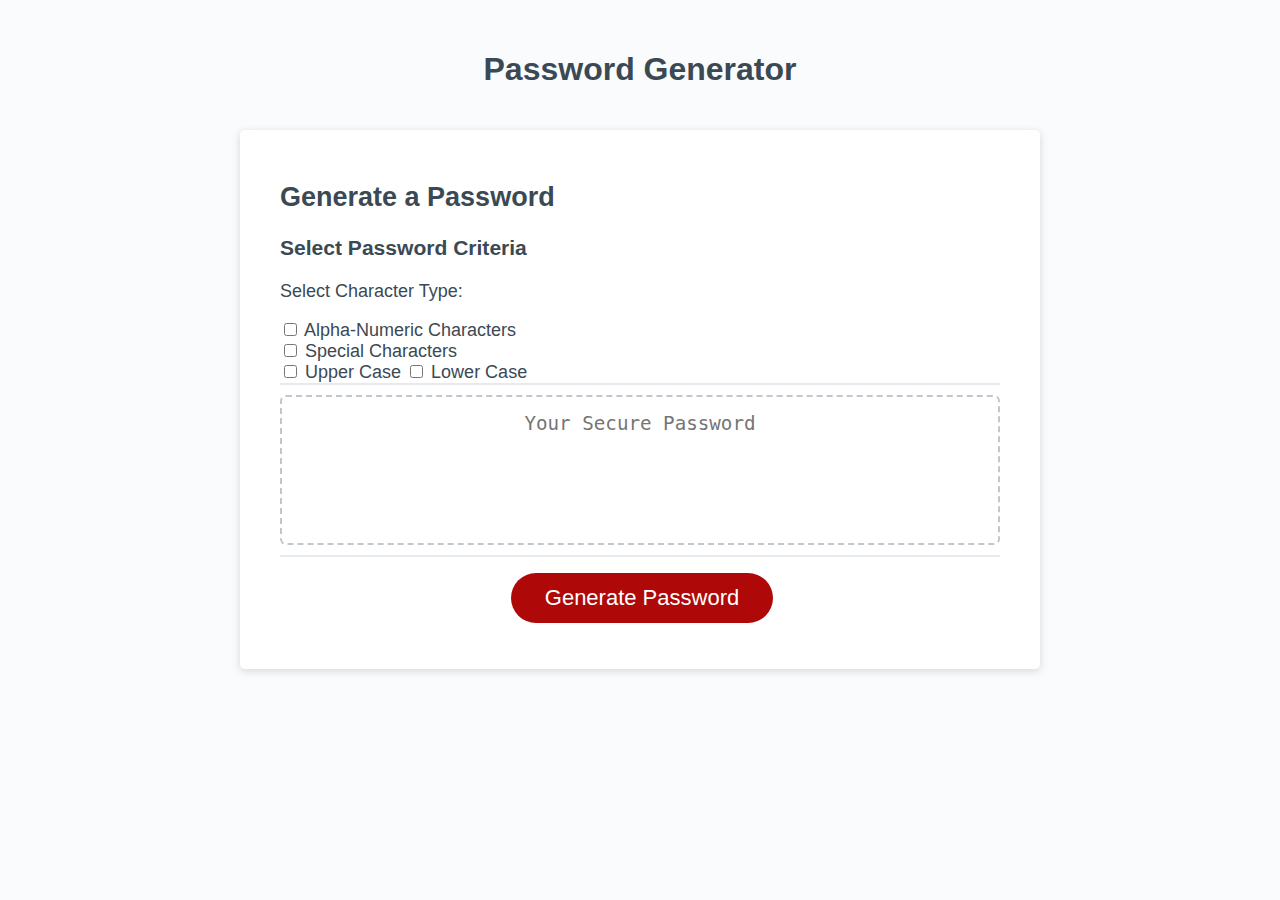
==== Develop/index.html @ 7781dce6 "replaced radio btn with checkbox, declared functions for each variable" ====
<!DOCTYPE html>
<html lang="en">
  <head>
    <meta charset="UTF-8" />
    <meta name="viewport" content="width=device-width, initial-scale=1.0" />
    <meta http-equiv="X-UA-Compatible" content="ie=edge" />
    <title>Password Generator</title>
    <link rel="stylesheet" href="style.css" />
  </head>
  <body>
    <div class="wrapper">
      <header>
        <h1>Password Generator</h1>
      </header>
      <div class="card">
        <div class="card-header">
          <h2>Generate a Password</h2>
          <form>
            <h3>Select Password Criteria</h3>
             <p>Select Character Type:</p> 
            <input type="checkbox" id="alphNumChar" name="alphNumChar" value="Alpha-Numeric Characters">
            <label for="alphNumChar">Alpha-Numeric Characters</label><br>
            <input type="checkbox" id="specChar" name="specChar" value="Special Characters">
            <label for="specChar">Special Characters</label><br>
            <input type="checkbox" id="alphNumCharUpper" name="alphNumCharUpper" value="Upper Case">
            <label for="alphNumCharUpper">Upper Case</label>
            <input type="checkbox" id="alphNumCharLower" name="alphNumCharLower" value="Upper Case">
            <label for="alphNumCharLower">Lower Case</label>

          </form>
        </div>
        <div class="card-body">
          <textarea
            readonly
            id="password"
            placeholder="Your Secure Password"
            aria-label="Generated Password"
          ></textarea>
        </div>
        <div class="card-footer">
          <button id="generate" class="btn">Generate Password</button>
        </div>
      </div>
    </div>
    <script src="script.js"></script>
  </body>
</html>
---- Develop/style.css ----
*,
*::before,
*::after {
  box-sizing: border-box;
}

html,
body,
.wrapper {
  height: 100%;
  margin: 0;
  padding: 0;
}

body {
  font-family: sans-serif;
  background-color: #f9fbfd;
}

.wrapper {
  padding-top: 30px;
  padding-left: 20px;
  padding-right: 20px;
}

header {
  text-align: center;
  padding: 20px;
  padding-top: 0px;
  color: hsl(206, 17%, 28%);
}

.card {
  background-color: hsl(0, 0%, 100%);
  border-radius: 5px;
  border-width: 1px;
  box-shadow: rgba(0, 0, 0, 0.15) 0px 2px 8px 0px;
  color: hsl(206, 17%, 28%);
  font-size: 18px;
  margin: 0 auto;
  max-width: 800px;
  padding: 30px 40px;
}

.card-header::after {
  content: " ";
  display: block;
  width: 100%;
  background: #e7e9eb;
  height: 2px;
}

.card-body {
  min-height: 100px;
}

.card-footer {
  text-align: center;
}

.card-footer::before {
  content: " ";
  display: block;
  width: 100%;
  background: #e7e9eb;
  height: 2px;
}

.card-footer::after {
  content: " ";
  display: block;
  clear: both;
}

.btn {
  border: none;
  background-color: hsl(360, 91%, 36%);
  border-radius: 25px;
  box-shadow: rgba(0, 0, 0, 0.1) 0px 1px 6px 0px rgba(0, 0, 0, 0.2) 0px 1px 1px
    0px;
  color: hsl(0, 0%, 100%);
  display: inline-block;
  font-size: 22px;
  line-height: 22px;
  margin: 16px 16px 16px 20px;
  padding: 14px 34px;
  text-align: center;
  cursor: pointer;
}

button[disabled] {
  cursor: default;
  background: #c0c7cf;
}

.float-right {
  float: right;
}

#password {
  -webkit-appearance: none;
  -moz-appearance: none;
  appearance: none;
  border: none;
  display: block;
  width: 100%;
  padding-top: 15px;
  padding-left: 15px;
  padding-right: 15px;
  padding-bottom: 85px;
  font-size: 1.2rem;
  text-align: center;
  margin-top: 10px;
  margin-bottom: 10px;
  border: 2px dashed #c0c7cf;
  border-radius: 6px;
  resize: none;
  overflow: hidden;
}

@media (max-width: 690px) {
  .btn {
    font-size: 1rem;
    margin: 16px 0px 0px 0px;
    padding: 10px 15px;
  }

  #password {
    font-size: 1rem;
  }
}

@media (max-width: 500px) {
  .btn {
    font-size: 0.8rem;
  }
}
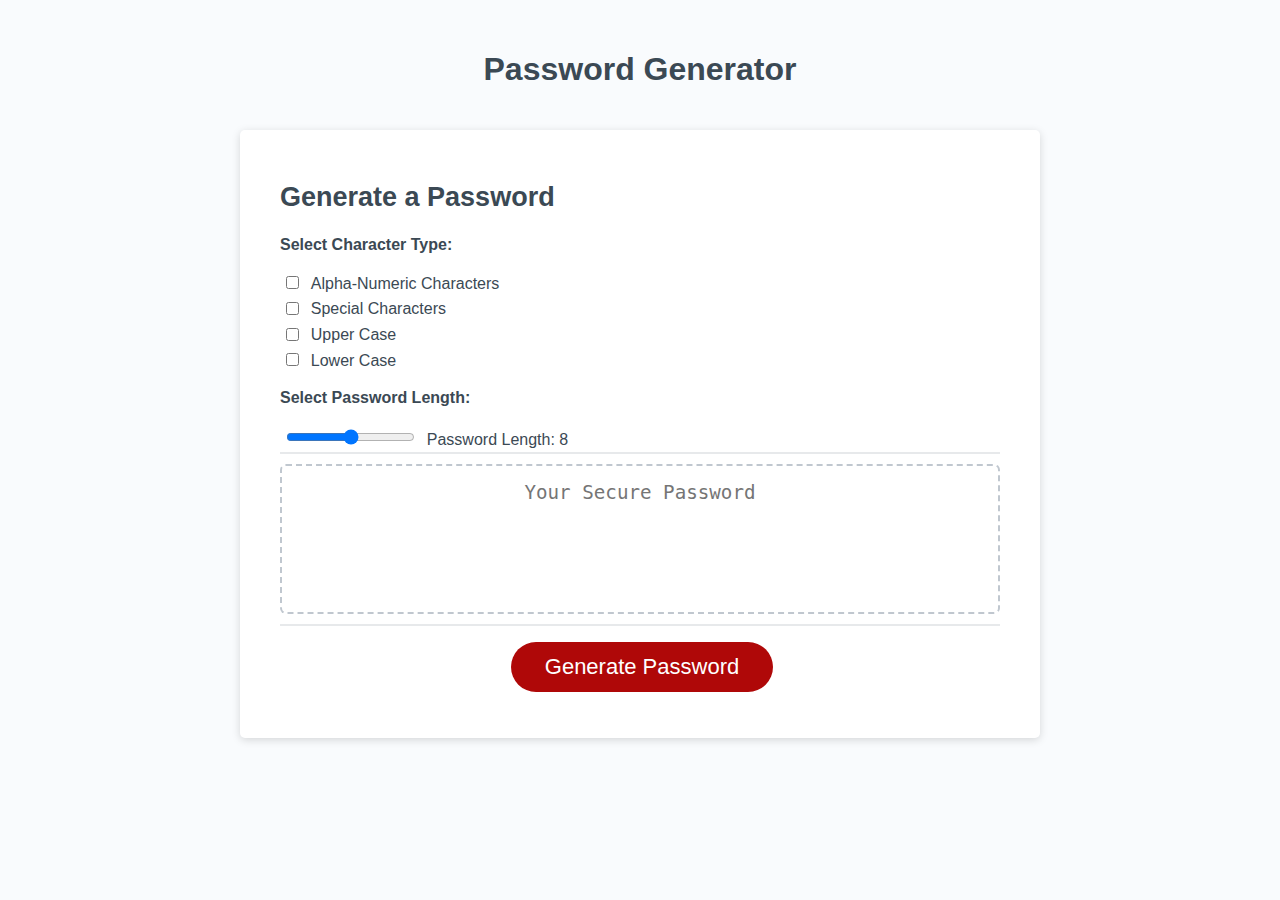
==== commit 8e1adc51: "added line break on chkbx elmts, added bold styling to p elements, created chkbx variables" ====
--- a/Develop/index.html
+++ b/Develop/index.html
@@ -16,17 +16,20 @@
         <div class="card-header">
           <h2>Generate a Password</h2>
           <form>
-            <h3>Select Password Criteria</h3>
              <p>Select Character Type:</p> 
             <input type="checkbox" id="alphNumChar" name="alphNumChar" value="Alpha-Numeric Characters">
             <label for="alphNumChar">Alpha-Numeric Characters</label><br>
             <input type="checkbox" id="specChar" name="specChar" value="Special Characters">
             <label for="specChar">Special Characters</label><br>
             <input type="checkbox" id="alphNumCharUpper" name="alphNumCharUpper" value="Upper Case">
-            <label for="alphNumCharUpper">Upper Case</label>
-            <input type="checkbox" id="alphNumCharLower" name="alphNumCharLower" value="Upper Case">
+            <label for="alphNumCharUpper">Upper Case</label><br>
+            <input type="checkbox" id="alphNumCharLower" name="alphNumCharLower" value="Lower Case">
             <label for="alphNumCharLower">Lower Case</label>
-
+            <div>
+              <p>Select Password Length:</p>
+              <input type="range" id="slider" name="password-length-slider" min="8" max="128">
+              <label for="password-length-slider">Password Length: 8 </label>
+            </div>
           </form>
         </div>
         <div class="card-body">
--- a/Develop/style.css
+++ b/Develop/style.css
@@ -13,7 +13,7 @@
 }
 
 body {
-  font-family: sans-serif;
+  font-family: 'Fira Sans', sans-serif;
   background-color: #f9fbfd;
 }
 
@@ -40,6 +40,19 @@
   margin: 0 auto;
   max-width: 800px;
   padding: 30px 40px;
+}
+
+p {
+  font-weight: bold;
+}
+
+p,
+label {
+    font-size: 1rem;
+}
+
+input {
+    margin: .4rem;
 }
 
 .card-header::after {
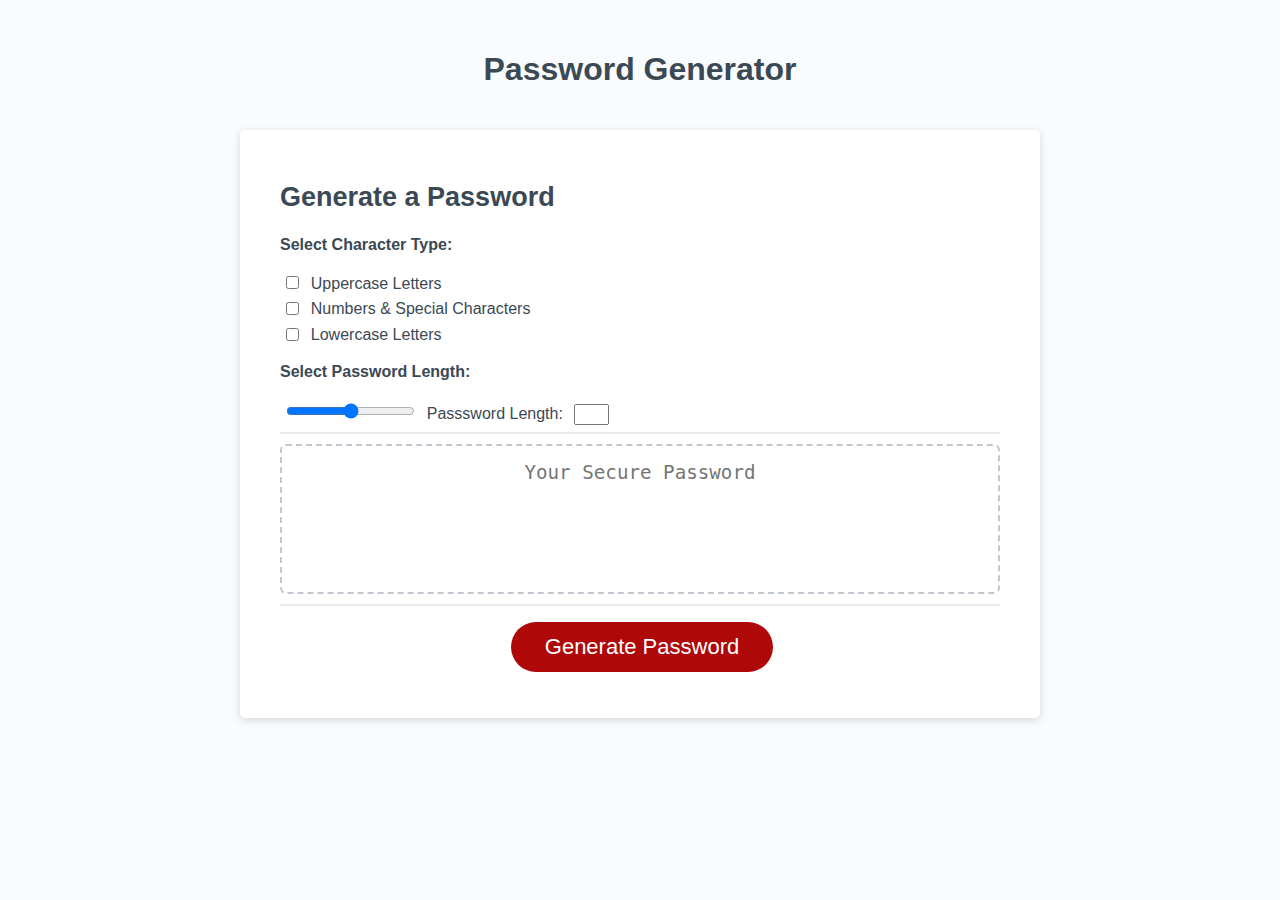
==== commit ebe2099d: "slider value attribution to PW still not working" ====
--- a/Develop/index.html
+++ b/Develop/index.html
@@ -17,18 +17,18 @@
           <h2>Generate a Password</h2>
           <form>
              <p>Select Character Type:</p> 
-            <input type="checkbox" id="alphNumChar" name="alphNumChar" value="Alpha-Numeric Characters">
-            <label for="alphNumChar">Alpha-Numeric Characters</label><br>
-            <input type="checkbox" id="specChar" name="specChar" value="Special Characters">
-            <label for="specChar">Special Characters</label><br>
-            <input type="checkbox" id="alphNumCharUpper" name="alphNumCharUpper" value="Upper Case">
-            <label for="alphNumCharUpper">Upper Case</label><br>
-            <input type="checkbox" id="alphNumCharLower" name="alphNumCharLower" value="Lower Case">
-            <label for="alphNumCharLower">Lower Case</label>
+            <input type="checkbox" id="upperCaseChar" class="charChoice" value="Uppercase Letters">
+            <label for="upperCaseChar">Uppercase Letters</label><br>
+            <input type="checkbox" id="numSpecChar" class="charChoice" value="Numbers & Special Characters">
+            <label for="numSpecChar">Numbers & Special Characters</label><br>
+            <input type="checkbox" id="lowerCaseChar" class="charChoice" value="Lowercase Letters">
+            <label for="lowerCaseChar">Lowercase Letters</label>
             <div>
               <p>Select Password Length:</p>
-              <input type="range" id="slider" name="password-length-slider" min="8" max="128">
-              <label for="password-length-slider">Password Length: 8 </label>
+              <input type="range" id="slider" name="password-length-slider" min="8" max="128" oninput="decideChoices()">
+              <label class="password-length-slider">Passsword Length:
+                <input type="number" id="password-length" value="" readonly="true">
+              </label>
             </div>
           </form>
         </div>
--- a/Develop/style.css
+++ b/Develop/style.css
@@ -131,6 +131,11 @@
   overflow: hidden;
 }
 
+#password-length {
+    justify-content: center;
+    width: 35px;
+}
+
 @media (max-width: 690px) {
   .btn {
     font-size: 1rem;
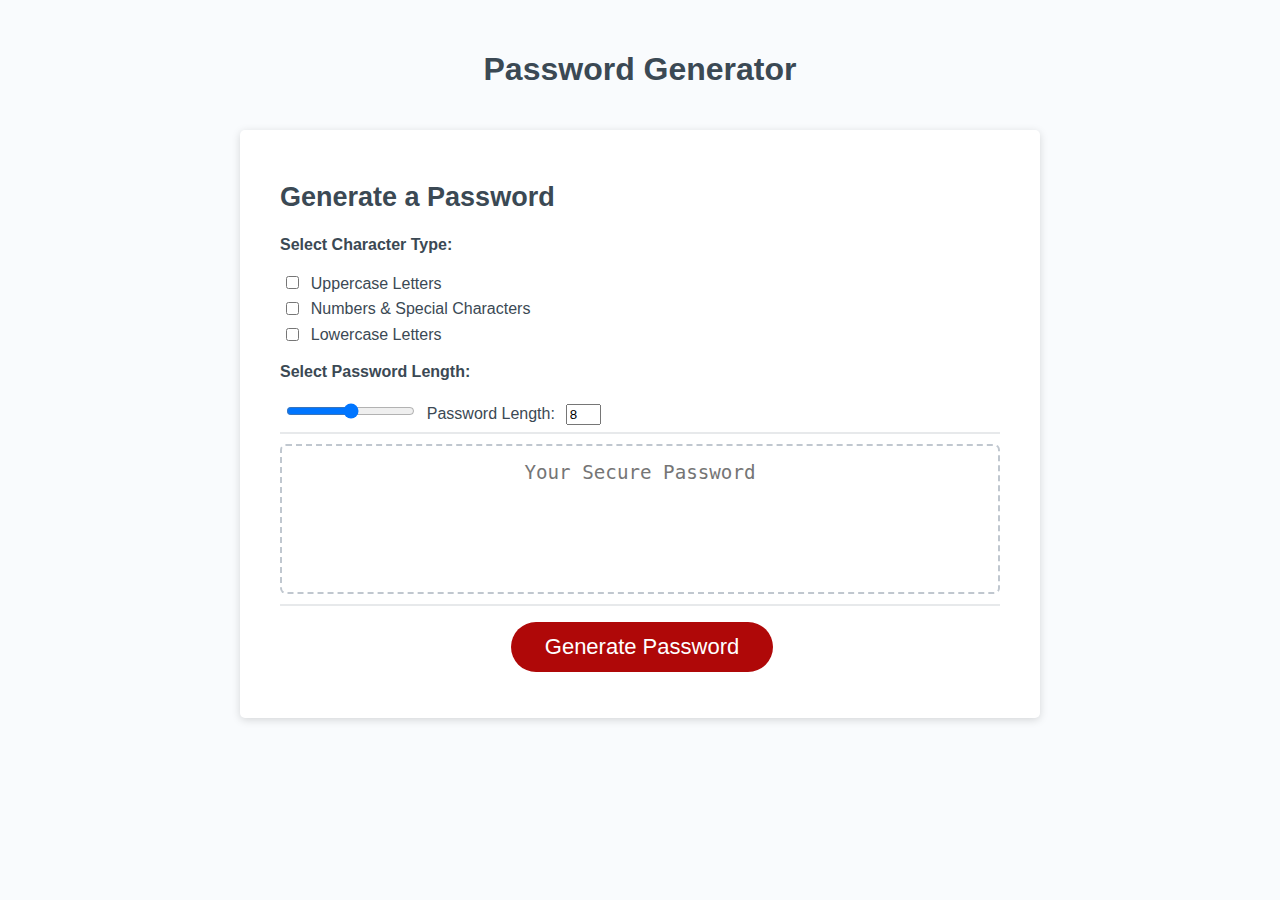
==== commit adef51df: "random allCharArray selection is working" ====
--- a/Develop/index.html
+++ b/Develop/index.html
@@ -17,17 +17,17 @@
           <h2>Generate a Password</h2>
           <form>
              <p>Select Character Type:</p> 
-            <input type="checkbox" id="upperCaseChar" class="charChoice" value="Uppercase Letters">
+            <input type="checkbox" id="upperCaseChar" class="charChoice" name="upperCaseChar" value="Uppercase Letters">
             <label for="upperCaseChar">Uppercase Letters</label><br>
-            <input type="checkbox" id="numSpecChar" class="charChoice" value="Numbers & Special Characters">
+            <input type="checkbox" id="numSpecChar" class="charChoice"  name="numSpecChar" value="Numbers & Special Characters">
             <label for="numSpecChar">Numbers & Special Characters</label><br>
-            <input type="checkbox" id="lowerCaseChar" class="charChoice" value="Lowercase Letters">
+            <input type="checkbox" id="lowerCaseChar" class="charChoice"  name="lowerCaseChar" value="Lowercase Letters">
             <label for="lowerCaseChar">Lowercase Letters</label>
             <div>
               <p>Select Password Length:</p>
               <input type="range" id="slider" name="password-length-slider" min="8" max="128" oninput="decideChoices()">
-              <label class="password-length-slider">Passsword Length:
-                <input type="number" id="password-length" value="" readonly="true">
+              <label class="password-length-slider">Password Length:
+                <input type="number" id="password-length" value="8" readonly="true">
               </label>
             </div>
           </form>
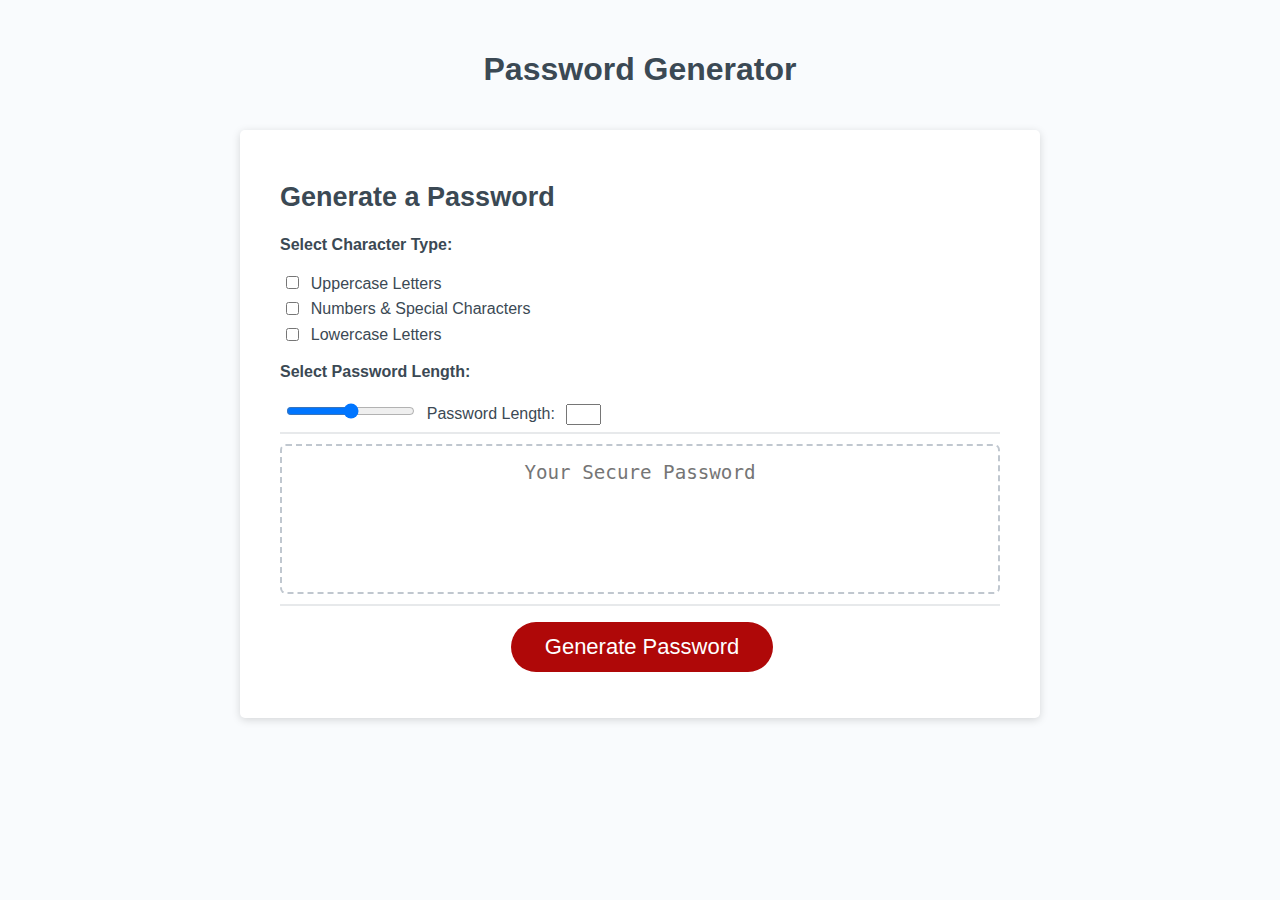
==== commit 948dfc16: "fixed randomizer parseInt(allChoicesArray.length)" ====
--- a/Develop/index.html
+++ b/Develop/index.html
@@ -17,17 +17,17 @@
           <h2>Generate a Password</h2>
           <form>
              <p>Select Character Type:</p> 
-            <input type="checkbox" id="upperCaseChar" class="charChoice" name="upperCaseChar" value="Uppercase Letters">
+            <input type="checkbox" id="upperCaseChar" class="upperCharChoice" name="upperCaseChar" value="Uppercase Letters">
             <label for="upperCaseChar">Uppercase Letters</label><br>
-            <input type="checkbox" id="numSpecChar" class="charChoice"  name="numSpecChar" value="Numbers & Special Characters">
+            <input type="checkbox" id="numSpecChar" class="numSpecCharChoice"  name="numSpecChar" value="Numbers & Special Characters">
             <label for="numSpecChar">Numbers & Special Characters</label><br>
-            <input type="checkbox" id="lowerCaseChar" class="charChoice"  name="lowerCaseChar" value="Lowercase Letters">
+            <input type="checkbox" id="lowerCaseChar" class="lowerCharChoice"  name="lowerCaseChar" value="Lowercase Letters">
             <label for="lowerCaseChar">Lowercase Letters</label>
             <div>
               <p>Select Password Length:</p>
               <input type="range" id="slider" name="password-length-slider" min="8" max="128" oninput="decideChoices()">
               <label class="password-length-slider">Password Length:
-                <input type="number" id="password-length" value="8" readonly="true">
+                <input type="number" id="password-length" value="" readonly="true">
               </label>
             </div>
           </form>
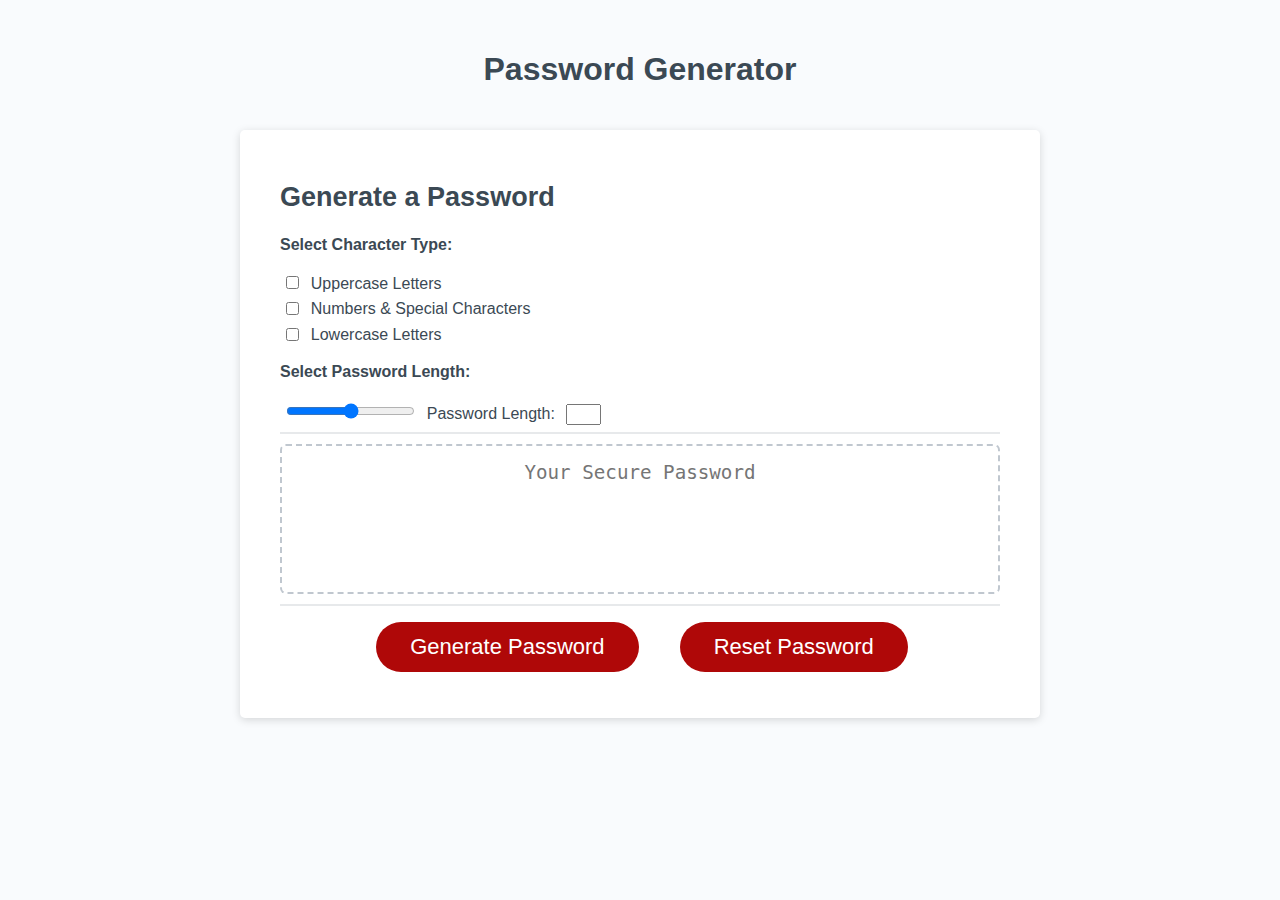
==== commit 647f0e5e: "reset password button is working" ====
--- a/Develop/index.html
+++ b/Develop/index.html
@@ -17,11 +17,11 @@
           <h2>Generate a Password</h2>
           <form>
              <p>Select Character Type:</p> 
-            <input type="checkbox" id="upperCaseChar" class="upperCharChoice" name="upperCaseChar" value="Uppercase Letters">
+            <input type="checkbox" id="upperCaseChar" class="charChoice" name="upperCaseChar" value="Uppercase Letters">
             <label for="upperCaseChar">Uppercase Letters</label><br>
-            <input type="checkbox" id="numSpecChar" class="numSpecCharChoice"  name="numSpecChar" value="Numbers & Special Characters">
+            <input type="checkbox" id="numSpecChar" class="charChoice"  name="numSpecChar" value="Numbers & Special Characters">
             <label for="numSpecChar">Numbers & Special Characters</label><br>
-            <input type="checkbox" id="lowerCaseChar" class="lowerCharChoice"  name="lowerCaseChar" value="Lowercase Letters">
+            <input type="checkbox" id="lowerCaseChar" class="charChoice"  name="lowerCaseChar" value="Lowercase Letters">
             <label for="lowerCaseChar">Lowercase Letters</label>
             <div>
               <p>Select Password Length:</p>
@@ -42,6 +42,7 @@
         </div>
         <div class="card-footer">
           <button id="generate" class="btn">Generate Password</button>
+          <button id="reset" class="btn">Reset Password</button>
         </div>
       </div>
     </div>
